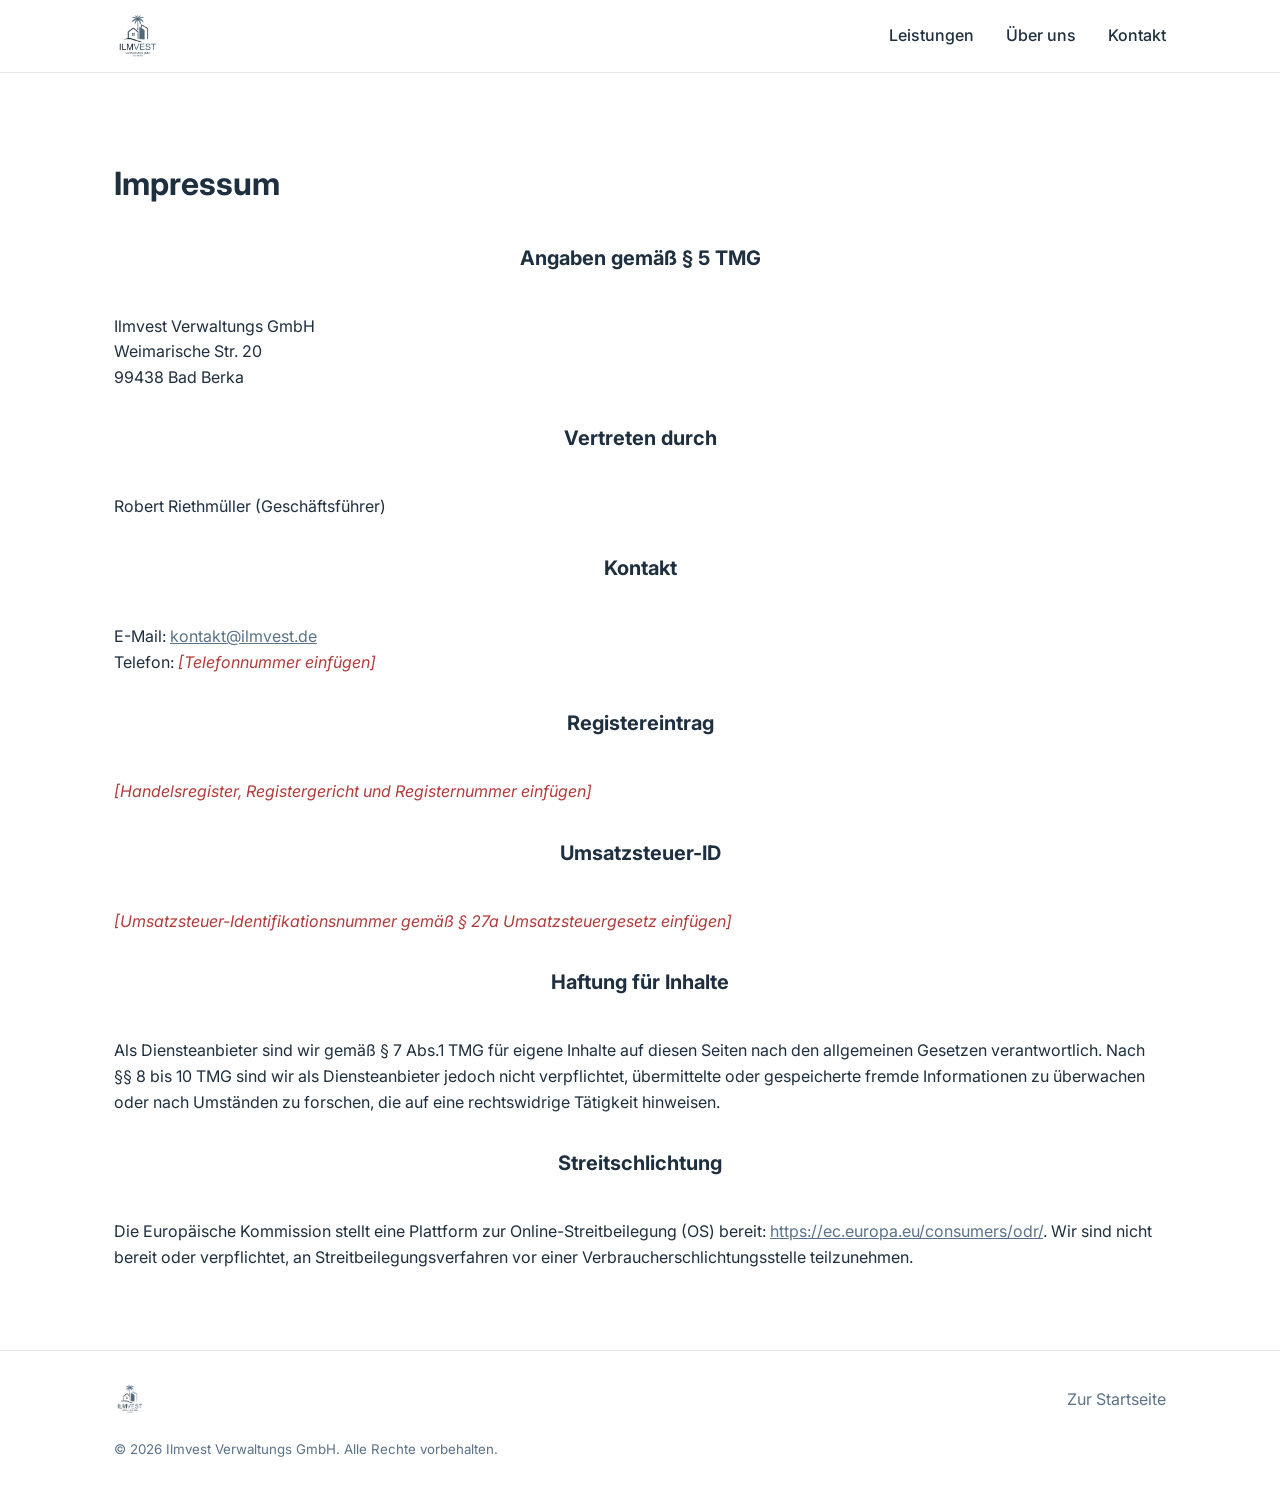
==== impressum.html @ 4a4e701b "Add homepage, Impressum page, and nav script Co-Authored-By: Claude Sonnet 5 <noreply@anthropic.com>" ====
<!DOCTYPE html>
<html lang="de">
<head>
  <meta charset="UTF-8">
  <meta name="viewport" content="width=device-width, initial-scale=1.0">
  <title>Impressum – Ilmvest Verwaltungs GmbH</title>
  <link rel="preconnect" href="https://fonts.googleapis.com">
  <link rel="preconnect" href="https://fonts.gstatic.com" crossorigin>
  <link href="https://fonts.googleapis.com/css2?family=Inter:wght@400;500;600;700&display=swap" rel="stylesheet">
  <link rel="stylesheet" href="assets/style.css">
</head>
<body>
  <header class="site-header">
    <div class="container">
      <a class="logo" href="index.html">
        <img src="assets/logo.png" alt="Ilmvest Verwaltungs GmbH Logo">
      </a>
      <nav class="nav nav-desktop">
        <ul>
          <li><a href="index.html#leistungen">Leistungen</a></li>
          <li><a href="index.html#ueber-uns">Über uns</a></li>
          <li><a href="index.html#kontakt">Kontakt</a></li>
        </ul>
      </nav>
      <details class="nav-mobile">
        <summary aria-label="Menü öffnen">☰</summary>
        <nav class="nav-mobile-panel">
          <a href="index.html#leistungen">Leistungen</a>
          <a href="index.html#ueber-uns">Über uns</a>
          <a href="index.html#kontakt">Kontakt</a>
        </nav>
      </details>
    </div>
  </header>

  <main class="section legal">
    <div class="container">
      <h1>Impressum</h1>

      <h2>Angaben gemäß § 5 TMG</h2>
      <p>
        Ilmvest Verwaltungs GmbH<br>
        Weimarische Str. 20<br>
        99438 Bad Berka
      </p>

      <h2>Vertreten durch</h2>
      <p>Robert Riethmüller (Geschäftsführer)</p>

      <h2>Kontakt</h2>
      <p>
        E-Mail: <a href="mailto:kontakt@ilmvest.de">kontakt@ilmvest.de</a><br>
        Telefon: <span class="placeholder">[Telefonnummer einfügen]</span>
      </p>

      <h2>Registereintrag</h2>
      <p class="placeholder">[Handelsregister, Registergericht und Registernummer einfügen]</p>

      <h2>Umsatzsteuer-ID</h2>
      <p class="placeholder">[Umsatzsteuer-Identifikationsnummer gemäß § 27a Umsatzsteuergesetz einfügen]</p>

      <h2>Haftung für Inhalte</h2>
      <p>Als Diensteanbieter sind wir gemäß § 7 Abs.1 TMG für eigene Inhalte auf diesen Seiten nach den allgemeinen Gesetzen verantwortlich. Nach §§ 8 bis 10 TMG sind wir als Diensteanbieter jedoch nicht verpflichtet, übermittelte oder gespeicherte fremde Informationen zu überwachen oder nach Umständen zu forschen, die auf eine rechtswidrige Tätigkeit hinweisen.</p>

      <h2>Streitschlichtung</h2>
      <p>Die Europäische Kommission stellt eine Plattform zur Online-Streitbeilegung (OS) bereit: <a href="https://ec.europa.eu/consumers/odr/" target="_blank" rel="noopener">https://ec.europa.eu/consumers/odr/</a>. Wir sind nicht bereit oder verpflichtet, an Streitbeilegungsverfahren vor einer Verbraucherschlichtungsstelle teilzunehmen.</p>
    </div>
  </main>

  <footer class="site-footer">
    <div class="container">
      <img src="assets/logo.png" alt="Ilmvest Verwaltungs GmbH Logo">
      <nav>
        <a href="index.html">Zur Startseite</a>
      </nav>
      <small>&copy; 2026 Ilmvest Verwaltungs GmbH. Alle Rechte vorbehalten.</small>
    </div>
  </footer>

  <script src="assets/script.js"></script>
</body>
</html>
---- assets/style.css ----
:root {
  --color-primary: #1e2f3f;
  --color-accent: #5b7288;
  --color-bg: #ffffff;
  --color-bg-alt: #f7f8f9;
  --color-text: #1e2f3f;
  --color-text-muted: #5b7288;
  --font-base: "Inter", system-ui, -apple-system, "Segoe UI", sans-serif;
  --max-width: 1100px;
}

* {
  box-sizing: border-box;
}

body {
  margin: 0;
  font-family: var(--font-base);
  color: var(--color-text);
  background: var(--color-bg);
  line-height: 1.6;
}

img {
  max-width: 100%;
  display: block;
}

a {
  color: var(--color-accent);
}

.container {
  max-width: var(--max-width);
  margin: 0 auto;
  padding: 0 1.5rem;
}

/* Header */
.site-header {
  position: sticky;
  top: 0;
  background: var(--color-bg);
  border-bottom: 1px solid #e5e8ea;
  z-index: 10;
}

.site-header .container {
  display: flex;
  align-items: center;
  justify-content: space-between;
  padding-top: 0.75rem;
  padding-bottom: 0.75rem;
}

.site-header .logo img {
  height: 48px;
}

.nav ul {
  list-style: none;
  display: flex;
  gap: 2rem;
  margin: 0;
  padding: 0;
}

.nav a {
  text-decoration: none;
  color: var(--color-primary);
  font-weight: 500;
}

.nav a:hover {
  color: var(--color-accent);
}

/* Mobile nav uses <details>/<summary>, no JS required */
.nav-mobile {
  display: none;
  position: relative;
}

.nav-mobile summary {
  list-style: none;
  cursor: pointer;
  font-size: 1.75rem;
  line-height: 1;
  color: var(--color-primary);
}

.nav-mobile summary::-webkit-details-marker {
  display: none;
}

.nav-mobile[open] .nav-mobile-panel {
  display: flex;
}

.nav-mobile-panel {
  display: none;
  flex-direction: column;
  gap: 1rem;
  position: absolute;
  right: 0;
  top: 44px;
  background: var(--color-bg);
  border: 1px solid #e5e8ea;
  border-radius: 8px;
  padding: 1rem 1.5rem;
  box-shadow: 0 8px 24px rgba(30, 47, 63, 0.08);
  z-index: 20;
}

.nav-mobile-panel a {
  text-decoration: none;
  color: var(--color-primary);
  font-weight: 500;
}

@media (max-width: 768px) {
  .nav-desktop {
    display: none;
  }
  .nav-mobile {
    display: block;
  }
}

/* Hero */
.hero {
  padding: 5rem 0;
  text-align: center;
  background: linear-gradient(180deg, var(--color-bg-alt), var(--color-bg));
}

.hero h1 {
  font-size: 2.5rem;
  margin: 0 0 1rem;
  color: var(--color-primary);
}

.hero p {
  font-size: 1.15rem;
  color: var(--color-text-muted);
  max-width: 640px;
  margin: 0 auto 2rem;
}

.btn {
  display: inline-block;
  background: var(--color-primary);
  color: #fff;
  padding: 0.85rem 2rem;
  border-radius: 999px;
  text-decoration: none;
  font-weight: 600;
  transition: background 0.2s ease;
}

.btn:hover {
  background: var(--color-accent);
  color: #fff;
}

/* Sections */
.section {
  padding: 4rem 0;
}

.section-alt {
  background: var(--color-bg-alt);
}

.section h2 {
  font-size: 2rem;
  color: var(--color-primary);
  margin-top: 0;
  text-align: center;
  margin-bottom: 2.5rem;
}

/* Cards (Leistungen) */
.card-grid {
  display: grid;
  grid-template-columns: repeat(2, 1fr);
  gap: 2rem;
}

@media (max-width: 768px) {
  .card-grid {
    grid-template-columns: 1fr;
  }
}

.card {
  background: var(--color-bg);
  border: 1px solid #e5e8ea;
  border-radius: 12px;
  padding: 2rem;
  box-shadow: 0 4px 16px rgba(30, 47, 63, 0.04);
}

.card h3 {
  color: var(--color-primary);
  margin-top: 0;
}

.card p {
  color: var(--color-text-muted);
  margin-bottom: 0;
}

/* Über uns */
.about-text {
  max-width: 720px;
  margin: 0 auto;
  text-align: center;
  color: var(--color-text-muted);
  font-size: 1.05rem;
}

/* Kontakt */
.contact {
  text-align: center;
}

.contact a.email {
  font-size: 1.25rem;
  font-weight: 600;
  color: var(--color-primary);
}

.contact .address {
  margin-top: 0.5rem;
  color: var(--color-text-muted);
}

/* Footer */
.site-footer {
  border-top: 1px solid #e5e8ea;
  padding: 2rem 0;
}

.site-footer .container {
  display: flex;
  align-items: center;
  justify-content: space-between;
  flex-wrap: wrap;
  gap: 1rem;
}

.site-footer img {
  height: 32px;
}

.site-footer nav a {
  color: var(--color-text-muted);
  text-decoration: none;
  margin-left: 1.5rem;
}

.site-footer small {
  display: block;
  color: var(--color-text-muted);
  margin-top: 0.5rem;
  width: 100%;
}

/* Impressum page */
.legal h1 {
  color: var(--color-primary);
}

.legal h2 {
  color: var(--color-primary);
  font-size: 1.25rem;
  margin-top: 2rem;
}

.legal .placeholder {
  font-style: italic;
  color: #b23b3b;
}
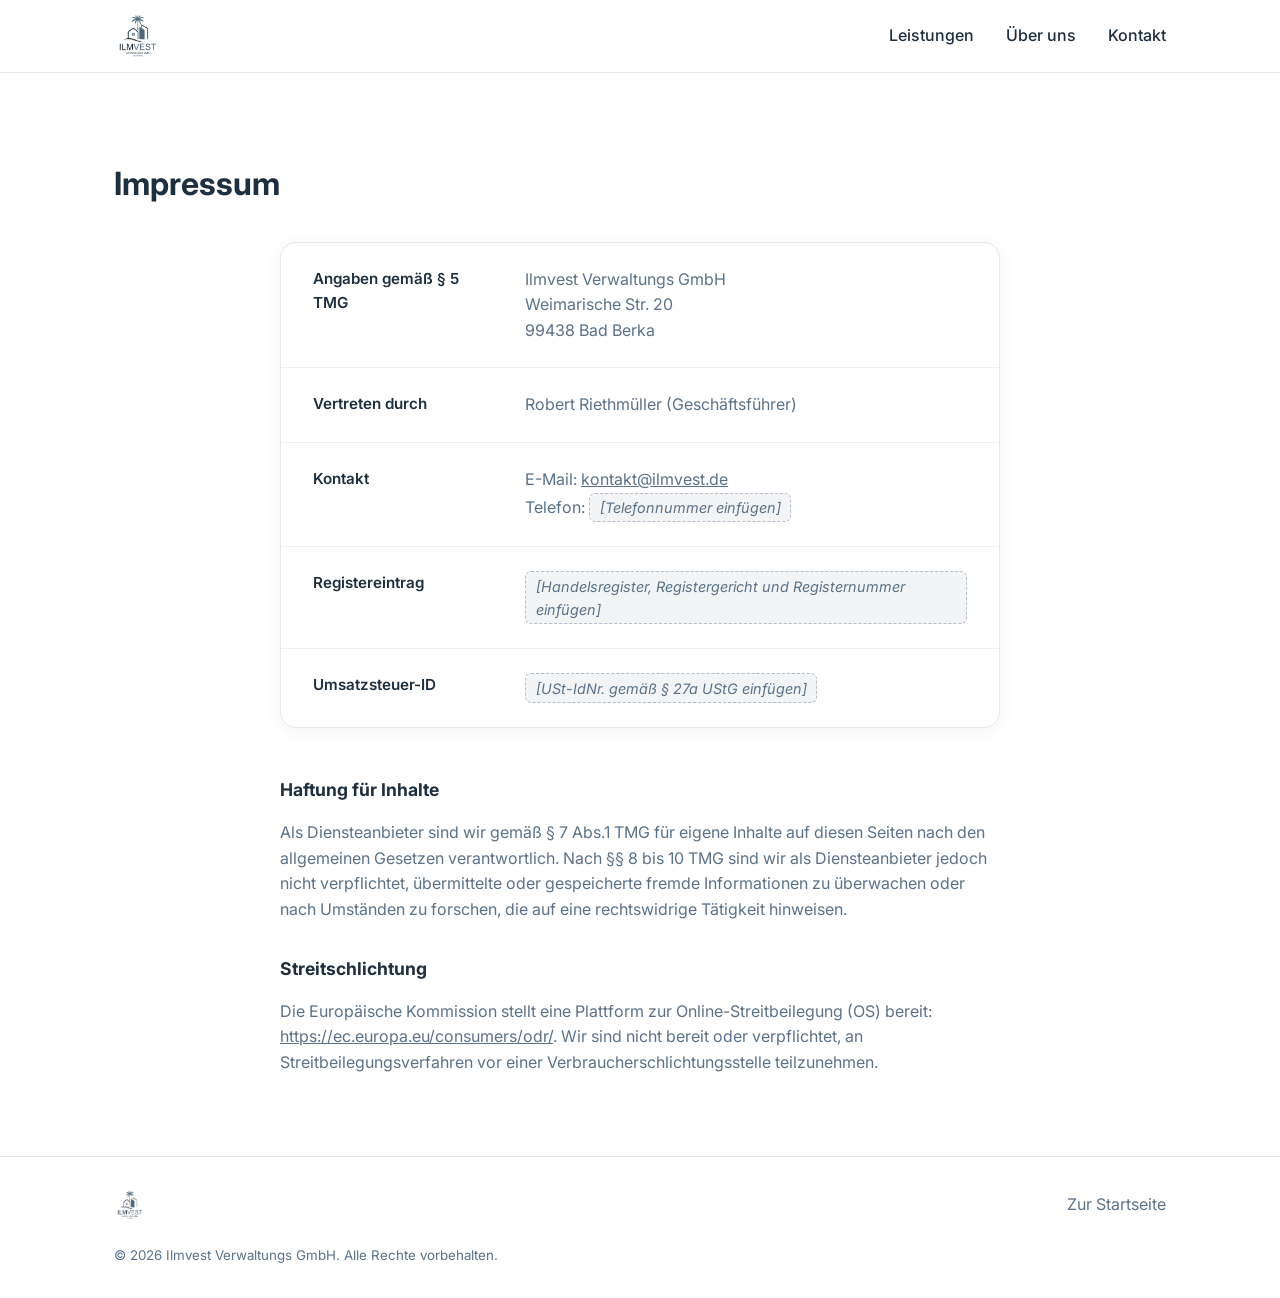
==== commit c46fadab: "Polish Impressum layout, add hover and scroll animations - Reformat Impressum as a bordered card wit" ====
--- a/impressum.html
+++ b/impressum.html
@@ -35,35 +35,57 @@
 
   <main class="section legal">
     <div class="container">
-      <h1>Impressum</h1>
+      <h1 class="reveal">Impressum</h1>
 
-      <h2>Angaben gemäß § 5 TMG</h2>
-      <p>
-        Ilmvest Verwaltungs GmbH<br>
-        Weimarische Str. 20<br>
-        99438 Bad Berka
-      </p>
+      <div class="legal-card reveal">
+        <div class="legal-row">
+          <span class="legal-label">Angaben gemäß § 5 TMG</span>
+          <div class="legal-value">
+            <p>Ilmvest Verwaltungs GmbH<br>
+            Weimarische Str. 20<br>
+            99438 Bad Berka</p>
+          </div>
+        </div>
 
-      <h2>Vertreten durch</h2>
-      <p>Robert Riethmüller (Geschäftsführer)</p>
+        <div class="legal-row">
+          <span class="legal-label">Vertreten durch</span>
+          <div class="legal-value">
+            <p>Robert Riethmüller (Geschäftsführer)</p>
+          </div>
+        </div>
 
-      <h2>Kontakt</h2>
-      <p>
-        E-Mail: <a href="mailto:kontakt@ilmvest.de">kontakt@ilmvest.de</a><br>
-        Telefon: <span class="placeholder">[Telefonnummer einfügen]</span>
-      </p>
+        <div class="legal-row">
+          <span class="legal-label">Kontakt</span>
+          <div class="legal-value">
+            <p>
+              E-Mail: <a href="mailto:kontakt@ilmvest.de">kontakt@ilmvest.de</a><br>
+              Telefon: <span class="placeholder">[Telefonnummer einfügen]</span>
+            </p>
+          </div>
+        </div>
 
-      <h2>Registereintrag</h2>
-      <p class="placeholder">[Handelsregister, Registergericht und Registernummer einfügen]</p>
+        <div class="legal-row">
+          <span class="legal-label">Registereintrag</span>
+          <div class="legal-value">
+            <p><span class="placeholder">[Handelsregister, Registergericht und Registernummer einfügen]</span></p>
+          </div>
+        </div>
 
-      <h2>Umsatzsteuer-ID</h2>
-      <p class="placeholder">[Umsatzsteuer-Identifikationsnummer gemäß § 27a Umsatzsteuergesetz einfügen]</p>
+        <div class="legal-row">
+          <span class="legal-label">Umsatzsteuer-ID</span>
+          <div class="legal-value">
+            <p><span class="placeholder">[USt-IdNr. gemäß § 27a UStG einfügen]</span></p>
+          </div>
+        </div>
+      </div>
 
-      <h2>Haftung für Inhalte</h2>
-      <p>Als Diensteanbieter sind wir gemäß § 7 Abs.1 TMG für eigene Inhalte auf diesen Seiten nach den allgemeinen Gesetzen verantwortlich. Nach §§ 8 bis 10 TMG sind wir als Diensteanbieter jedoch nicht verpflichtet, übermittelte oder gespeicherte fremde Informationen zu überwachen oder nach Umständen zu forschen, die auf eine rechtswidrige Tätigkeit hinweisen.</p>
+      <div class="legal-note reveal">
+        <h2>Haftung für Inhalte</h2>
+        <p>Als Diensteanbieter sind wir gemäß § 7 Abs.1 TMG für eigene Inhalte auf diesen Seiten nach den allgemeinen Gesetzen verantwortlich. Nach §§ 8 bis 10 TMG sind wir als Diensteanbieter jedoch nicht verpflichtet, übermittelte oder gespeicherte fremde Informationen zu überwachen oder nach Umständen zu forschen, die auf eine rechtswidrige Tätigkeit hinweisen.</p>
 
-      <h2>Streitschlichtung</h2>
-      <p>Die Europäische Kommission stellt eine Plattform zur Online-Streitbeilegung (OS) bereit: <a href="https://ec.europa.eu/consumers/odr/" target="_blank" rel="noopener">https://ec.europa.eu/consumers/odr/</a>. Wir sind nicht bereit oder verpflichtet, an Streitbeilegungsverfahren vor einer Verbraucherschlichtungsstelle teilzunehmen.</p>
+        <h2>Streitschlichtung</h2>
+        <p>Die Europäische Kommission stellt eine Plattform zur Online-Streitbeilegung (OS) bereit: <a href="https://ec.europa.eu/consumers/odr/" target="_blank" rel="noopener">https://ec.europa.eu/consumers/odr/</a>. Wir sind nicht bereit oder verpflichtet, an Streitbeilegungsverfahren vor einer Verbraucherschlichtungsstelle teilzunehmen.</p>
+      </div>
     </div>
   </main>
 
--- a/assets/style.css
+++ b/assets/style.css
@@ -13,12 +13,52 @@
   box-sizing: border-box;
 }
 
+html {
+  scroll-behavior: smooth;
+  scroll-padding-top: 84px;
+}
+
+@media (prefers-reduced-motion: reduce) {
+  html {
+    scroll-behavior: auto;
+  }
+  * {
+    animation-duration: 0.01ms !important;
+    transition-duration: 0.01ms !important;
+  }
+}
+
 body {
   margin: 0;
   font-family: var(--font-base);
   color: var(--color-text);
   background: var(--color-bg);
   line-height: 1.6;
+}
+
+/* Scroll-reveal: only active once JS has confirmed and set up the observer,
+   so content stays fully visible with JS disabled. */
+.js .reveal {
+  opacity: 0;
+  transform: translateY(24px);
+  transition: opacity 0.7s ease, transform 0.7s ease;
+}
+
+.js .reveal.is-visible {
+  opacity: 1;
+  transform: translateY(0);
+}
+
+.hero p.reveal {
+  transition-delay: 0.1s;
+}
+
+.hero .btn.reveal {
+  transition-delay: 0.2s;
+}
+
+.card-grid .card:nth-child(2) {
+  transition-delay: 0.12s;
 }
 
 img {
@@ -55,6 +95,11 @@
 
 .site-header .logo img {
   height: 48px;
+  transition: transform 0.25s ease;
+}
+
+.site-header .logo:hover img {
+  transform: scale(1.04);
 }
 
 .nav ul {
@@ -66,13 +111,30 @@
 }
 
 .nav a {
+  position: relative;
   text-decoration: none;
   color: var(--color-primary);
   font-weight: 500;
+  transition: color 0.2s ease;
+}
+
+.nav a::after {
+  content: "";
+  position: absolute;
+  left: 0;
+  bottom: -4px;
+  width: 0%;
+  height: 2px;
+  background: var(--color-accent);
+  transition: width 0.25s ease;
 }
 
 .nav a:hover {
   color: var(--color-accent);
+}
+
+.nav a:hover::after {
+  width: 100%;
 }
 
 /* Mobile nav uses <details>/<summary>, no JS required */
@@ -116,6 +178,12 @@
   text-decoration: none;
   color: var(--color-primary);
   font-weight: 500;
+  transition: color 0.2s ease, padding-left 0.2s ease;
+}
+
+.nav-mobile-panel a:hover {
+  color: var(--color-accent);
+  padding-left: 0.25rem;
 }
 
 @media (max-width: 768px) {
@@ -138,6 +206,13 @@
   font-size: 2.5rem;
   margin: 0 0 1rem;
   color: var(--color-primary);
+  overflow-wrap: break-word;
+}
+
+@media (max-width: 480px) {
+  .hero h1 {
+    font-size: 1.85rem;
+  }
 }
 
 .hero p {
@@ -155,12 +230,14 @@
   border-radius: 999px;
   text-decoration: none;
   font-weight: 600;
-  transition: background 0.2s ease;
+  transition: background 0.25s ease, transform 0.25s ease, box-shadow 0.25s ease;
 }
 
 .btn:hover {
   background: var(--color-accent);
   color: #fff;
+  transform: translateY(-2px);
+  box-shadow: 0 10px 24px rgba(30, 47, 63, 0.18);
 }
 
 /* Sections */
@@ -199,11 +276,23 @@
   border-radius: 12px;
   padding: 2rem;
   box-shadow: 0 4px 16px rgba(30, 47, 63, 0.04);
+  transition: transform 0.3s ease, box-shadow 0.3s ease, border-color 0.3s ease;
+}
+
+.card:hover {
+  transform: translateY(-6px);
+  border-color: var(--color-accent);
+  box-shadow: 0 16px 32px rgba(30, 47, 63, 0.1);
 }
 
 .card h3 {
   color: var(--color-primary);
   margin-top: 0;
+  transition: color 0.3s ease;
+}
+
+.card:hover h3 {
+  color: var(--color-accent);
 }
 
 .card p {
@@ -229,6 +318,14 @@
   font-size: 1.25rem;
   font-weight: 600;
   color: var(--color-primary);
+  text-decoration: none;
+  border-bottom: 2px solid transparent;
+  transition: color 0.2s ease, border-color 0.2s ease;
+}
+
+.contact a.email:hover {
+  color: var(--color-accent);
+  border-color: var(--color-accent);
 }
 
 .contact .address {
@@ -258,6 +355,11 @@
   color: var(--color-text-muted);
   text-decoration: none;
   margin-left: 1.5rem;
+  transition: color 0.2s ease;
+}
+
+.site-footer nav a:hover {
+  color: var(--color-accent);
 }
 
 .site-footer small {
@@ -270,15 +372,86 @@
 /* Impressum page */
 .legal h1 {
   color: var(--color-primary);
-}
-
-.legal h2 {
-  color: var(--color-primary);
-  font-size: 1.25rem;
+  margin-bottom: 2rem;
+}
+
+.legal-card {
+  max-width: 720px;
+  margin: 0 auto;
+  background: var(--color-bg);
+  border: 1px solid #e5e8ea;
+  border-radius: 16px;
+  box-shadow: 0 4px 20px rgba(30, 47, 63, 0.05);
+  overflow: hidden;
+}
+
+.legal-row {
+  display: grid;
+  grid-template-columns: 180px 1fr;
+  gap: 1rem 2rem;
+  padding: 1.5rem 2rem;
+  border-bottom: 1px solid #eef0f2;
+}
+
+.legal-row:last-child {
+  border-bottom: none;
+}
+
+@media (max-width: 560px) {
+  .legal-row {
+    grid-template-columns: 1fr;
+    gap: 0.35rem;
+    padding: 1.25rem 1.5rem;
+  }
+}
+
+.legal-label {
+  color: var(--color-primary);
+  font-weight: 600;
+  font-size: 0.95rem;
+}
+
+.legal-value {
+  color: var(--color-text-muted);
+}
+
+.legal-value a {
+  color: var(--color-accent);
+}
+
+.legal-value p {
+  margin: 0 0 0.75rem;
+}
+
+.legal-value p:last-child {
+  margin-bottom: 0;
+}
+
+.legal .placeholder {
+  display: inline-block;
+  font-style: italic;
+  font-size: 0.9rem;
+  color: var(--color-accent);
+  background: rgba(91, 114, 136, 0.08);
+  border: 1px dashed rgba(91, 114, 136, 0.4);
+  border-radius: 6px;
+  padding: 0.15rem 0.6rem;
+}
+
+.legal-note {
+  max-width: 720px;
+  margin: 3rem auto 0;
+}
+
+.legal-note h2 {
+  color: var(--color-primary);
+  font-size: 1.1rem;
   margin-top: 2rem;
-}
-
-.legal .placeholder {
-  font-style: italic;
-  color: #b23b3b;
-}
+  margin-bottom: 0.5rem;
+  text-align: left;
+}
+
+.legal-note p {
+  color: var(--color-text-muted);
+  text-align: left;
+}
